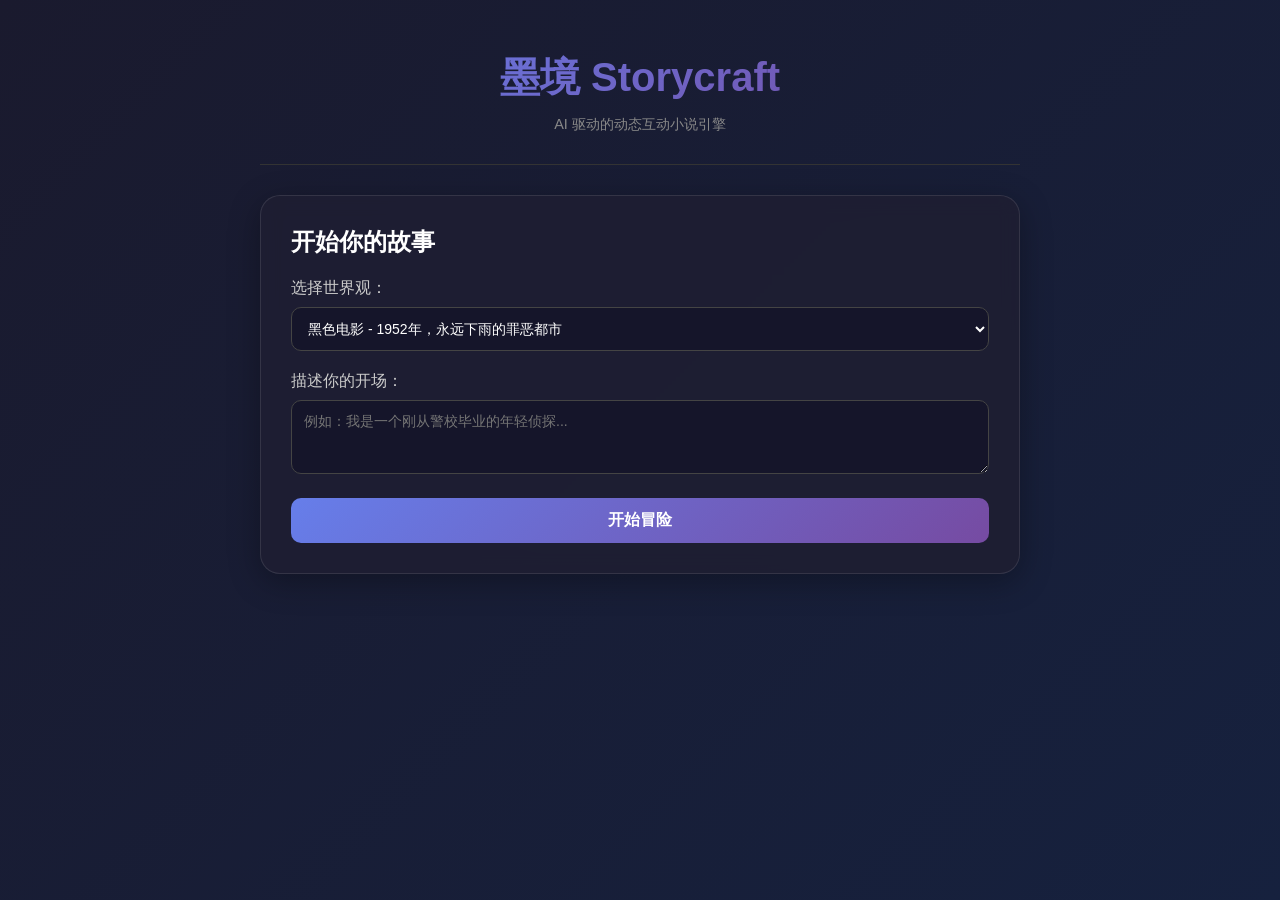
==== frontend/index.html @ 04642828 "完成第1-5周：RAG + 叙事引擎 + 前端界面 + 存档系统" ====
<!DOCTYPE html>
<html lang="zh-CN">
<head>
    <meta charset="UTF-8">
    <meta name="viewport" content="width=device-width, initial-scale=1.0">
    <title>墨境 · 互动叙事引擎</title>
    <link rel="stylesheet" href="style.css">
</head>
<body>
    <div class="container">
        <header>
            <h1>墨境 Storycraft</h1>
            <p>AI 驱动的动态互动小说引擎</p>
        </header>

        <!-- 开局界面 -->
        <div id="setup-screen" class="screen active">
            <div class="card">
                <h2>开始你的故事</h2>
                
                <div class="form-group">
                    <label>选择世界观：</label>
                    <select id="world-select">
                        <option value="noir">黑色电影 - 1952年，永远下雨的罪恶都市</option>
                        <option value="cyberpunk">赛博朋克 - 2077年，霓虹灯下的高科技低生活</option>
                        <option value="fantasy">奇幻 - 剑与魔法的中世纪世界</option>
                    </select>
                </div>

                <div class="form-group">
                    <label>描述你的开场：</label>
                    <textarea id="opening-input" rows="3" placeholder="例如：我是一个刚从警校毕业的年轻侦探..."></textarea>
                </div>

                <button id="start-btn" class="btn-primary">开始冒险</button>
            </div>
        </div>

        <!-- 游戏界面 -->
        <div id="game-screen" class="screen">
            <div class="game-container">
                <div class="story-card">
                    <div id="story-content" class="story-content">
                        <p class="placeholder">等待故事开始...</p>
                    </div>
                    
                    <div id="choices-container" class="choices"></div>

                    <div class="game-controls">
                        <button id="new-game-btn" class="btn-secondary">新游戏</button>
                        <span id="turn-indicator" class="turn-indicator">第 1 轮</span>
                    </div>
                </div>
            </div>
        </div>

        <div id="loading-overlay" class="loading-overlay hidden">
            <div class="loading-spinner"></div>
            <p>AI 正在编织故事...</p>
        </div>
    </div>

    <script src="app.js"></script>
</body>
</html>
---- frontend/style.css ----
* {
    margin: 0;
    padding: 0;
    box-sizing: border-box;
}

body {
    font-family: 'Segoe UI', 'Microsoft YaHei', sans-serif;
    background: linear-gradient(135deg, #1a1a2e 0%, #16213e 100%);
    min-height: 100vh;
    color: #e8e8e8;
}

.container {
    max-width: 800px;
    margin: 0 auto;
    padding: 20px;
}

header {
    text-align: center;
    padding: 30px 0;
    border-bottom: 1px solid #333;
    margin-bottom: 30px;
}

header h1 {
    font-size: 2.5em;
    background: linear-gradient(135deg, #667eea 0%, #764ba2 100%);
    -webkit-background-clip: text;
    -webkit-text-fill-color: transparent;
    background-clip: text;
    margin-bottom: 10px;
}

header p {
    color: #888;
    font-size: 0.9em;
}

.screen {
    display: none;
}

.screen.active {
    display: block;
}

.card {
    background: rgba(30, 30, 50, 0.9);
    backdrop-filter: blur(10px);
    border-radius: 20px;
    padding: 30px;
    box-shadow: 0 8px 32px rgba(0, 0, 0, 0.3);
    border: 1px solid rgba(255, 255, 255, 0.1);
}

.card h2 {
    margin-bottom: 20px;
    color: #fff;
}

.form-group {
    margin-bottom: 20px;
}

.form-group label {
    display: block;
    margin-bottom: 8px;
    color: #ccc;
    font-weight: 500;
}

select, textarea {
    width: 100%;
    padding: 12px;
    background: rgba(20, 20, 40, 0.8);
    border: 1px solid #444;
    border-radius: 10px;
    color: #fff;
    font-size: 14px;
    font-family: inherit;
}

textarea {
    resize: vertical;
}

select:focus, textarea:focus {
    outline: none;
    border-color: #667eea;
}

.btn-primary, .btn-secondary {
    width: 100%;
    padding: 12px;
    border: none;
    border-radius: 10px;
    font-size: 16px;
    font-weight: 600;
    cursor: pointer;
    transition: all 0.3s ease;
}

.btn-primary {
    background: linear-gradient(135deg, #667eea 0%, #764ba2 100%);
    color: white;
}

.btn-primary:hover {
    transform: translateY(-2px);
    box-shadow: 0 5px 20px rgba(102, 126, 234, 0.4);
}

.btn-secondary {
    background: rgba(100, 100, 150, 0.3);
    color: #ccc;
    border: 1px solid #555;
}

.btn-secondary:hover {
    background: rgba(100, 100, 150, 0.5);
}

.game-container {
    background: rgba(30, 30, 50, 0.9);
    backdrop-filter: blur(10px);
    border-radius: 20px;
    padding: 30px;
    border: 1px solid rgba(255, 255, 255, 0.1);
}

.story-content {
    min-height: 300px;
    background: rgba(0, 0, 0, 0.3);
    padding: 20px;
    border-radius: 10px;
    margin-bottom: 20px;
    line-height: 1.8;
    font-size: 16px;
    white-space: pre-wrap;
}

.story-content .placeholder {
    color: #666;
    text-align: center;
    padding: 50px;
}

.choices {
    display: flex;
    flex-wrap: wrap;
    gap: 10px;
    margin-bottom: 20px;
}

.choice-btn {
    flex: 1;
    min-width: 200px;
    padding: 12px 20px;
    background: rgba(102, 126, 234, 0.2);
    border: 1px solid #667eea;
    border-radius: 10px;
    color: #fff;
    cursor: pointer;
    transition: all 0.3s ease;
    font-size: 14px;
}

.choice-btn:hover {
    background: rgba(102, 126, 234, 0.4);
    transform: translateY(-2px);
}

.game-controls {
    display: flex;
    justify-content: space-between;
    align-items: center;
    padding-top: 20px;
    border-top: 1px solid #444;
}

.turn-indicator {
    color: #888;
    font-size: 14px;
}

.loading-overlay {
    position: fixed;
    top: 0;
    left: 0;
    right: 0;
    bottom: 0;
    background: rgba(0, 0, 0, 0.8);
    display: flex;
    flex-direction: column;
    justify-content: center;
    align-items: center;
    z-index: 1000;
}

.loading-overlay.hidden {
    display: none;
}

.loading-spinner {
    width: 50px;
    height: 50px;
    border: 3px solid #333;
    border-top-color: #667eea;
    border-radius: 50%;
    animation: spin 1s linear infinite;
    margin-bottom: 20px;
}

@keyframes spin {
    to { transform: rotate(360deg); }
}

@media (max-width: 600px) {
    .container {
        padding: 10px;
    }
    
    .card, .game-container {
        padding: 20px;
    }
    
    .choice-btn {
        min-width: 100%;
    }
}
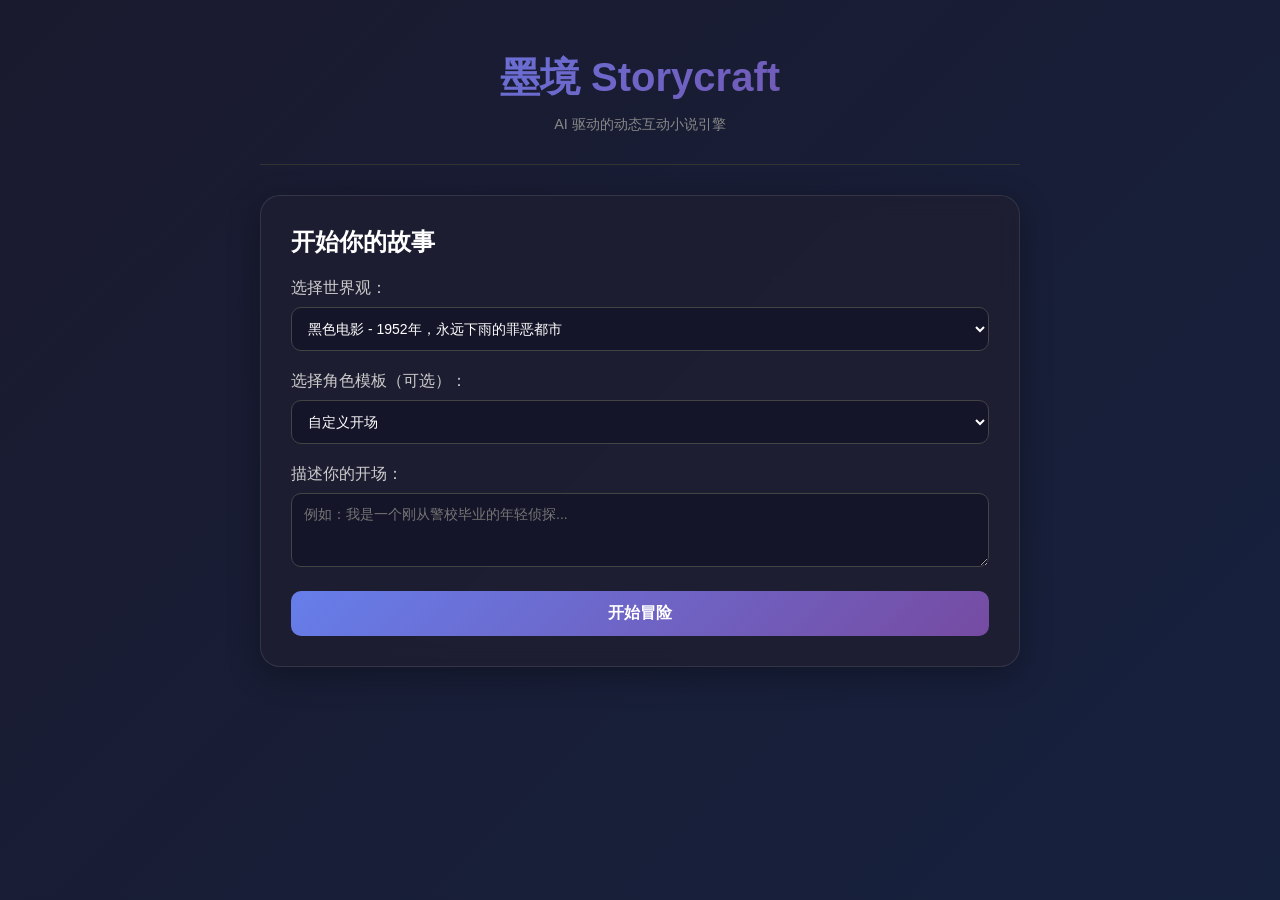
==== commit 41470f06: "feat: 新增8个世界观角色模板系统，优化赛博朋克描述，完善高内聚低耦合架构" ====
--- a/frontend/index.html
+++ b/frontend/index.html
@@ -22,10 +22,22 @@
                     <label>选择世界观：</label>
                     <select id="world-select">
                         <option value="noir">黑色电影 - 1952年，永远下雨的罪恶都市</option>
-                        <option value="cyberpunk">赛博朋克 - 2077年，霓虹灯下的高科技低生活</option>
+                        <option value="cyberpunk">赛博朋克 - 2077年，霓虹灯下的浮华与沉沦</option>
                         <option value="fantasy">奇幻 - 剑与魔法的中世纪世界</option>
+                        <option value="xianxia">东方玄幻 - 九天玄界，灵气复苏，修仙问道</option>
+                        <option value="strategy">古风权谋 - 天盛王朝，朝堂博弈，人心难测</option>
+                        <option value="urban">都市传说 - 雾都怪谈，午夜禁忌，规则求生</option>
+                        <option value="cthulhu">克苏鲁神话 - 1920年代，不可名状的古老恐惧</option>
+                        <option value="wasteland">废土生存 - 2087年，核战后的末世废土</option>
                     </select>
                 </div>
+
+                <div class="form-group">
+                         <label>选择角色模板（可选）：</label>
+                         <select id="template-select">
+                               <option value="">自定义开场</option>
+                         </select>
+                 </div>
 
                 <div class="form-group">
                     <label>描述你的开场：</label>
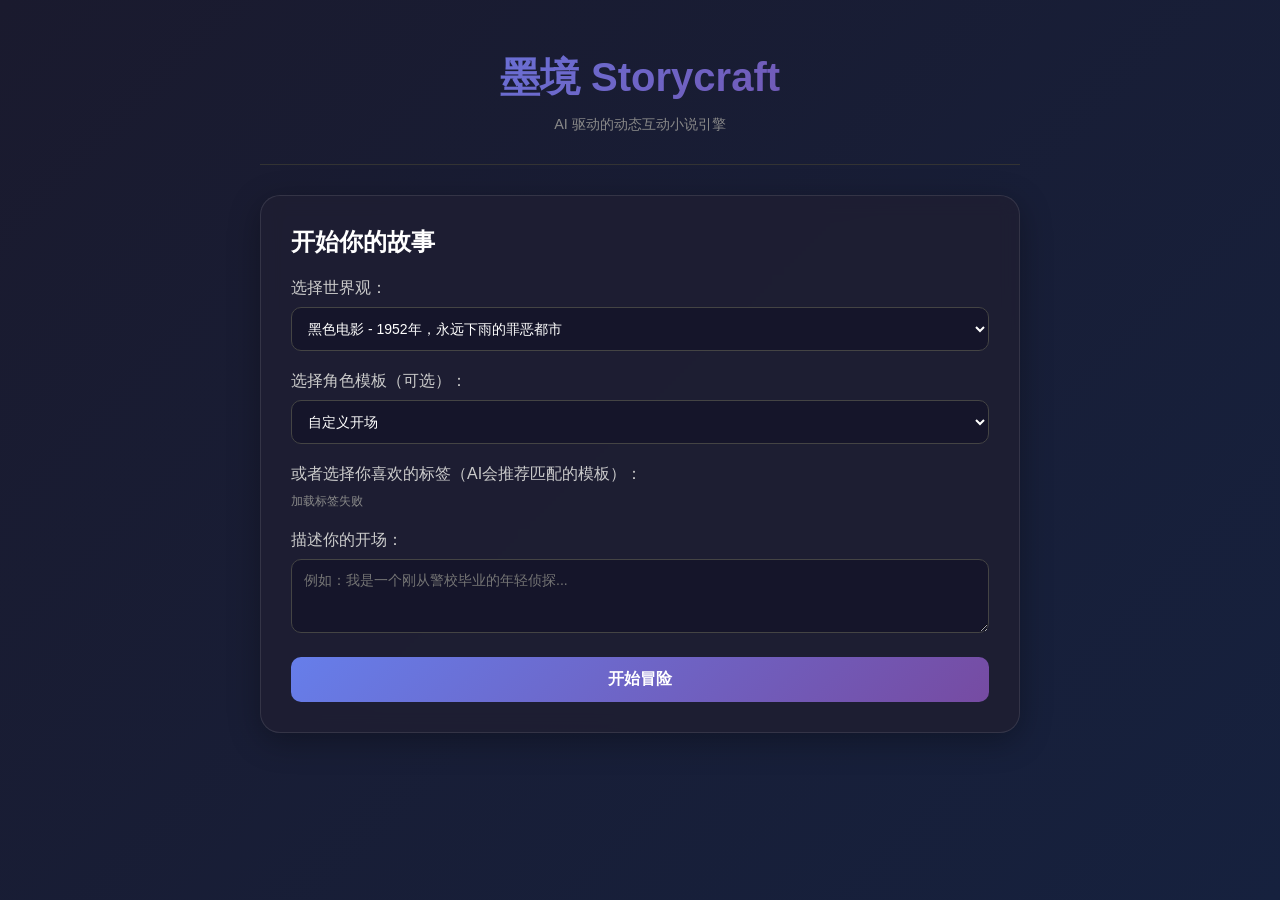
==== commit 592d7a8a: "feat: 前端集成标签推荐系统，按世界观动态加载标签，支持智能推荐模板" ====
--- a/frontend/index.html
+++ b/frontend/index.html
@@ -39,6 +39,18 @@
                          </select>
                  </div>
 
+                 <div class="form-group">
+                    <label>或者选择你喜欢的标签（AI会推荐匹配的模板）：</label>
+                    <div id="tags-container" class="tags-container">
+                        <span class="tag-loading">加载标签中...</span>
+                    </div>
+                </div>
+                
+                <div id="recommendations-container" class="recommendations-container" style="display: none;">
+                    <label>推荐模板：</label>
+                    <div id="recommendations-list" class="recommendations-list"></div>
+                </div>
+
                 <div class="form-group">
                     <label>描述你的开场：</label>
                     <textarea id="opening-input" rows="3" placeholder="例如：我是一个刚从警校毕业的年轻侦探..."></textarea>
--- a/frontend/style.css
+++ b/frontend/style.css
@@ -229,4 +229,88 @@
     .choice-btn {
         min-width: 100%;
     }
+}
+
+/* 标签样式 */
+.tags-container {
+    display: flex;
+    flex-wrap: wrap;
+    gap: 8px;
+    margin-top: 8px;
+}
+
+.tag {
+    background: rgba(102, 126, 234, 0.2);
+    border: 1px solid #667eea;
+    border-radius: 20px;
+    padding: 5px 12px;
+    font-size: 12px;
+    cursor: pointer;
+    transition: all 0.3s ease;
+}
+
+.tag:hover {
+    background: rgba(102, 126, 234, 0.4);
+    transform: translateY(-2px);
+}
+
+.tag.selected {
+    background: #667eea;
+    color: white;
+}
+
+.tag-loading {
+    color: #888;
+    font-size: 12px;
+}
+
+/* 推荐模板样式 */
+.recommendations-container {
+    margin-top: 15px;
+    padding-top: 10px;
+    border-top: 1px solid #444;
+}
+
+.recommendations-list {
+    display: flex;
+    flex-direction: column;
+    gap: 10px;
+    margin-top: 10px;
+}
+
+.recommendation-item {
+    background: rgba(30, 30, 50, 0.6);
+    border-radius: 10px;
+    padding: 12px;
+    cursor: pointer;
+    transition: all 0.3s ease;
+    border-left: 3px solid #667eea;
+}
+
+.recommendation-item:hover {
+    background: rgba(102, 126, 234, 0.2);
+    transform: translateX(5px);
+}
+
+.recommendation-name {
+    font-weight: bold;
+    color: #fff;
+    margin-bottom: 5px;
+}
+
+.recommendation-desc {
+    font-size: 12px;
+    color: #aaa;
+}
+
+.recommendation-tags {
+    font-size: 10px;
+    color: #667eea;
+    margin-top: 5px;
+}
+
+.recommendation-score {
+    font-size: 10px;
+    color: #ffaa44;
+    margin-left: 8px;
 }
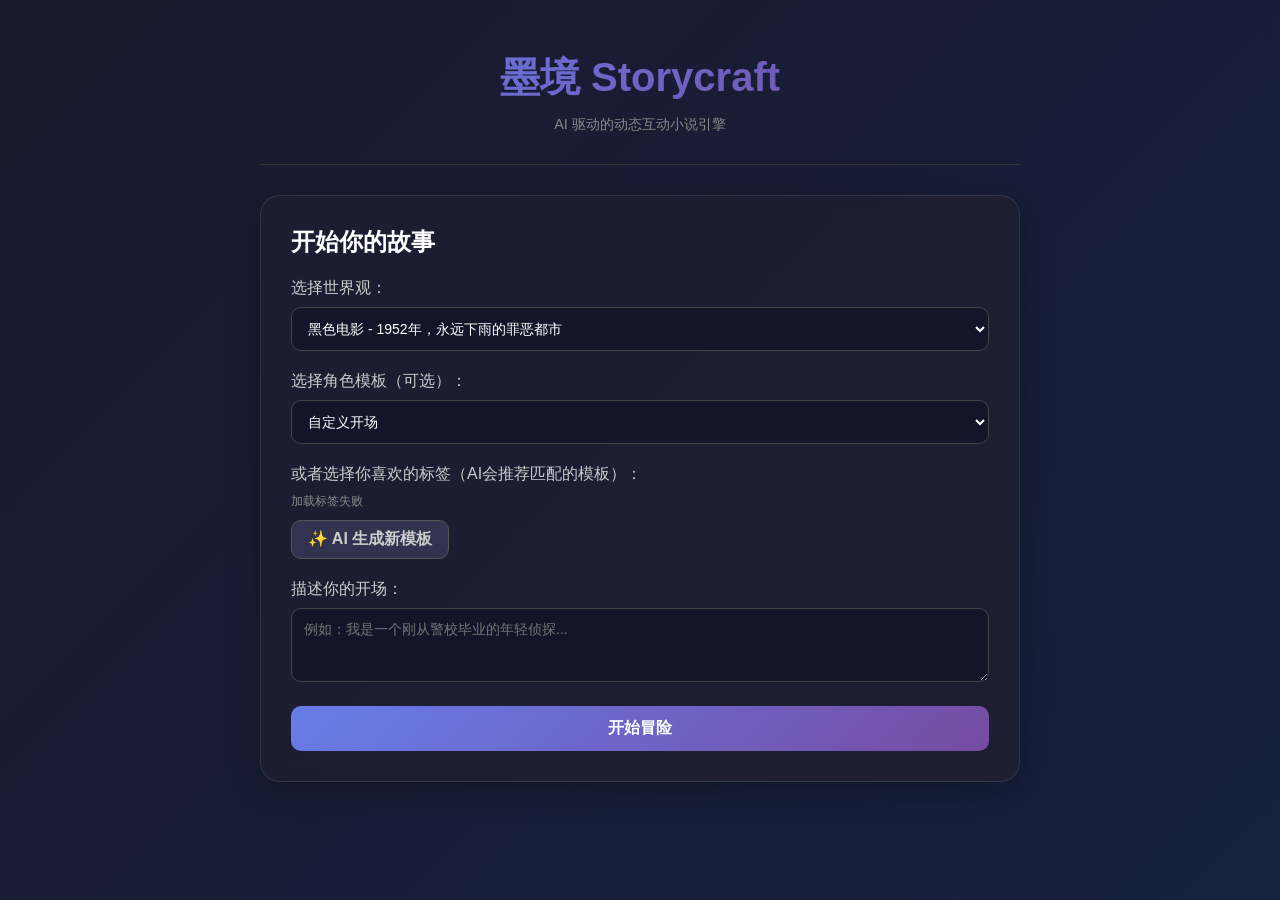
==== commit 6410de26: "feat: AI 动态生成角色模板功能，根据用户标签实时生成新模板" ====
--- a/frontend/index.html
+++ b/frontend/index.html
@@ -44,6 +44,7 @@
                     <div id="tags-container" class="tags-container">
                         <span class="tag-loading">加载标签中...</span>
                     </div>
+                    <button id="ai-generate-btn" class="btn-secondary" style="margin-top: 10px; width: auto; padding: 8px 16px;">✨ AI 生成新模板</button>
                 </div>
                 
                 <div id="recommendations-container" class="recommendations-container" style="display: none;">
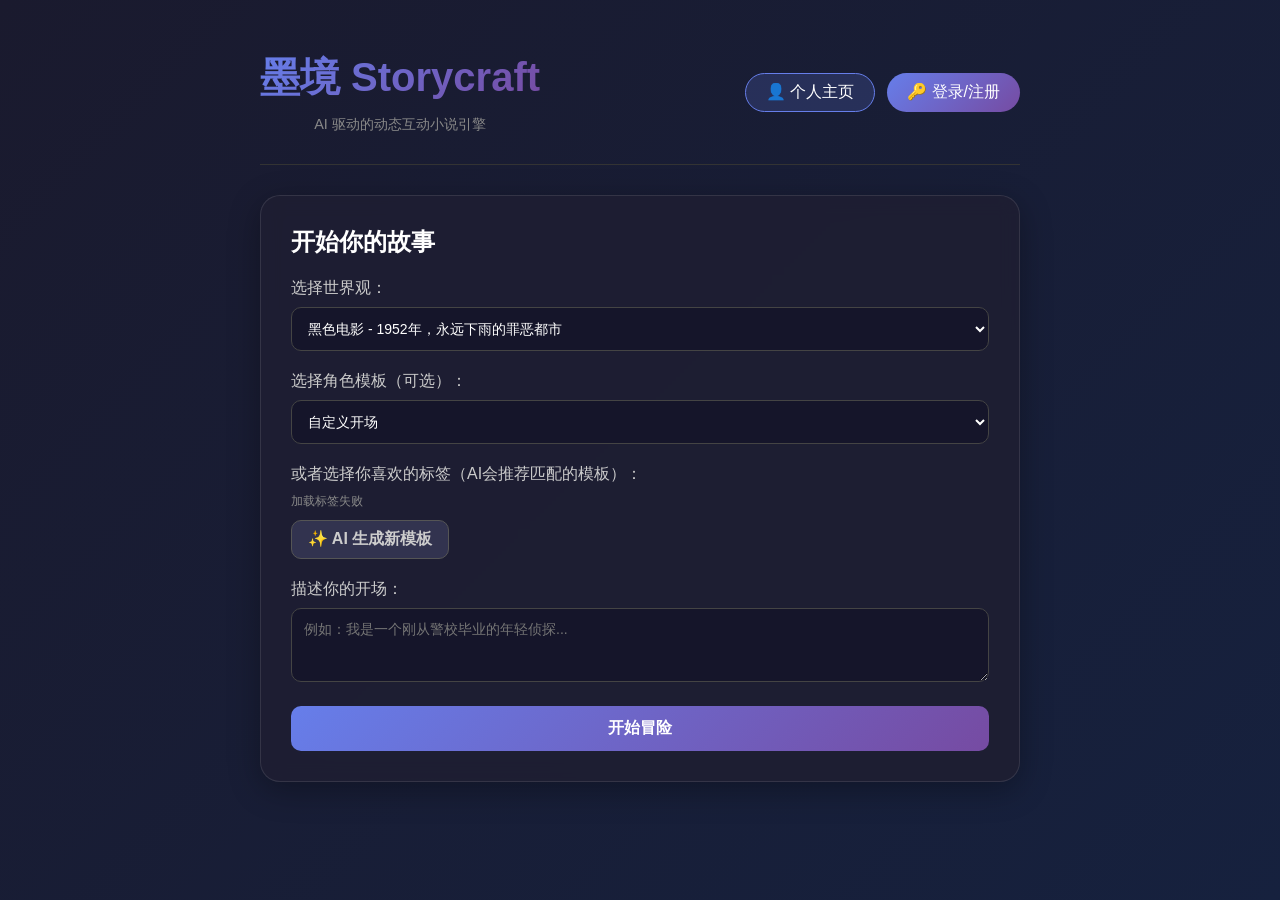
==== commit e7fec82f: "feat: Phase 4 完成 - 用户系统前端 + 个人主页，现代化UI设计" ====
--- a/frontend/index.html
+++ b/frontend/index.html
@@ -9,8 +9,20 @@
 <body>
     <div class="container">
         <header>
-            <h1>墨境 Storycraft</h1>
-            <p>AI 驱动的动态互动小说引擎</p>
+            <div style="display: flex; justify-content: space-between; align-items: center; flex-wrap: wrap; gap: 15px;">
+                <div>
+                    <h1>墨境 Storycraft</h1>
+                    <p>AI 驱动的动态互动小说引擎</p>
+                </div>
+                <div style="display: flex; gap: 12px;">
+                    <a href="profile.html" style="background: rgba(102,126,234,0.2); border: 1px solid #667eea; padding: 8px 20px; border-radius: 40px; color: #fff; text-decoration: none; transition: all 0.3s; display: inline-flex; align-items: center; gap: 6px;">
+                        👤 个人主页
+                    </a>
+                    <a href="login.html" style="background: linear-gradient(135deg, #667eea 0%, #764ba2 100%); border: none; padding: 8px 20px; border-radius: 40px; color: #fff; text-decoration: none; transition: all 0.3s; display: inline-flex; align-items: center; gap: 6px;">
+                        🔑 登录/注册
+                    </a>
+                </div>
+            </div>
         </header>
 
         <!-- 开局界面 -->
@@ -71,6 +83,15 @@
                     
                     <div id="choices-container" class="choices"></div>
 
+                    <!-- 自定义输入区域 -->
+                    <div class="custom-input-area">
+                        <label style="display: block; margin-bottom: 8px; color: #ccc;">或者输入你的自定义行动：</label>
+                        <div style="display: flex; gap: 10px;">
+                            <input type="text" id="custom-choice-input" placeholder="例如：我想去码头问问那个船夫..." style="flex: 1; padding: 10px; background: rgba(20,20,40,0.8); border: 1px solid #444; border-radius: 10px; color: #fff;">
+                            <button id="submit-custom-choice" class="btn-secondary" style="width: auto; padding: 10px 20px;">行动</button>
+                        </div>
+                    </div>
+
                     <div class="game-controls">
                         <button id="new-game-btn" class="btn-secondary">新游戏</button>
                         <span id="turn-indicator" class="turn-indicator">第 1 轮</span>
